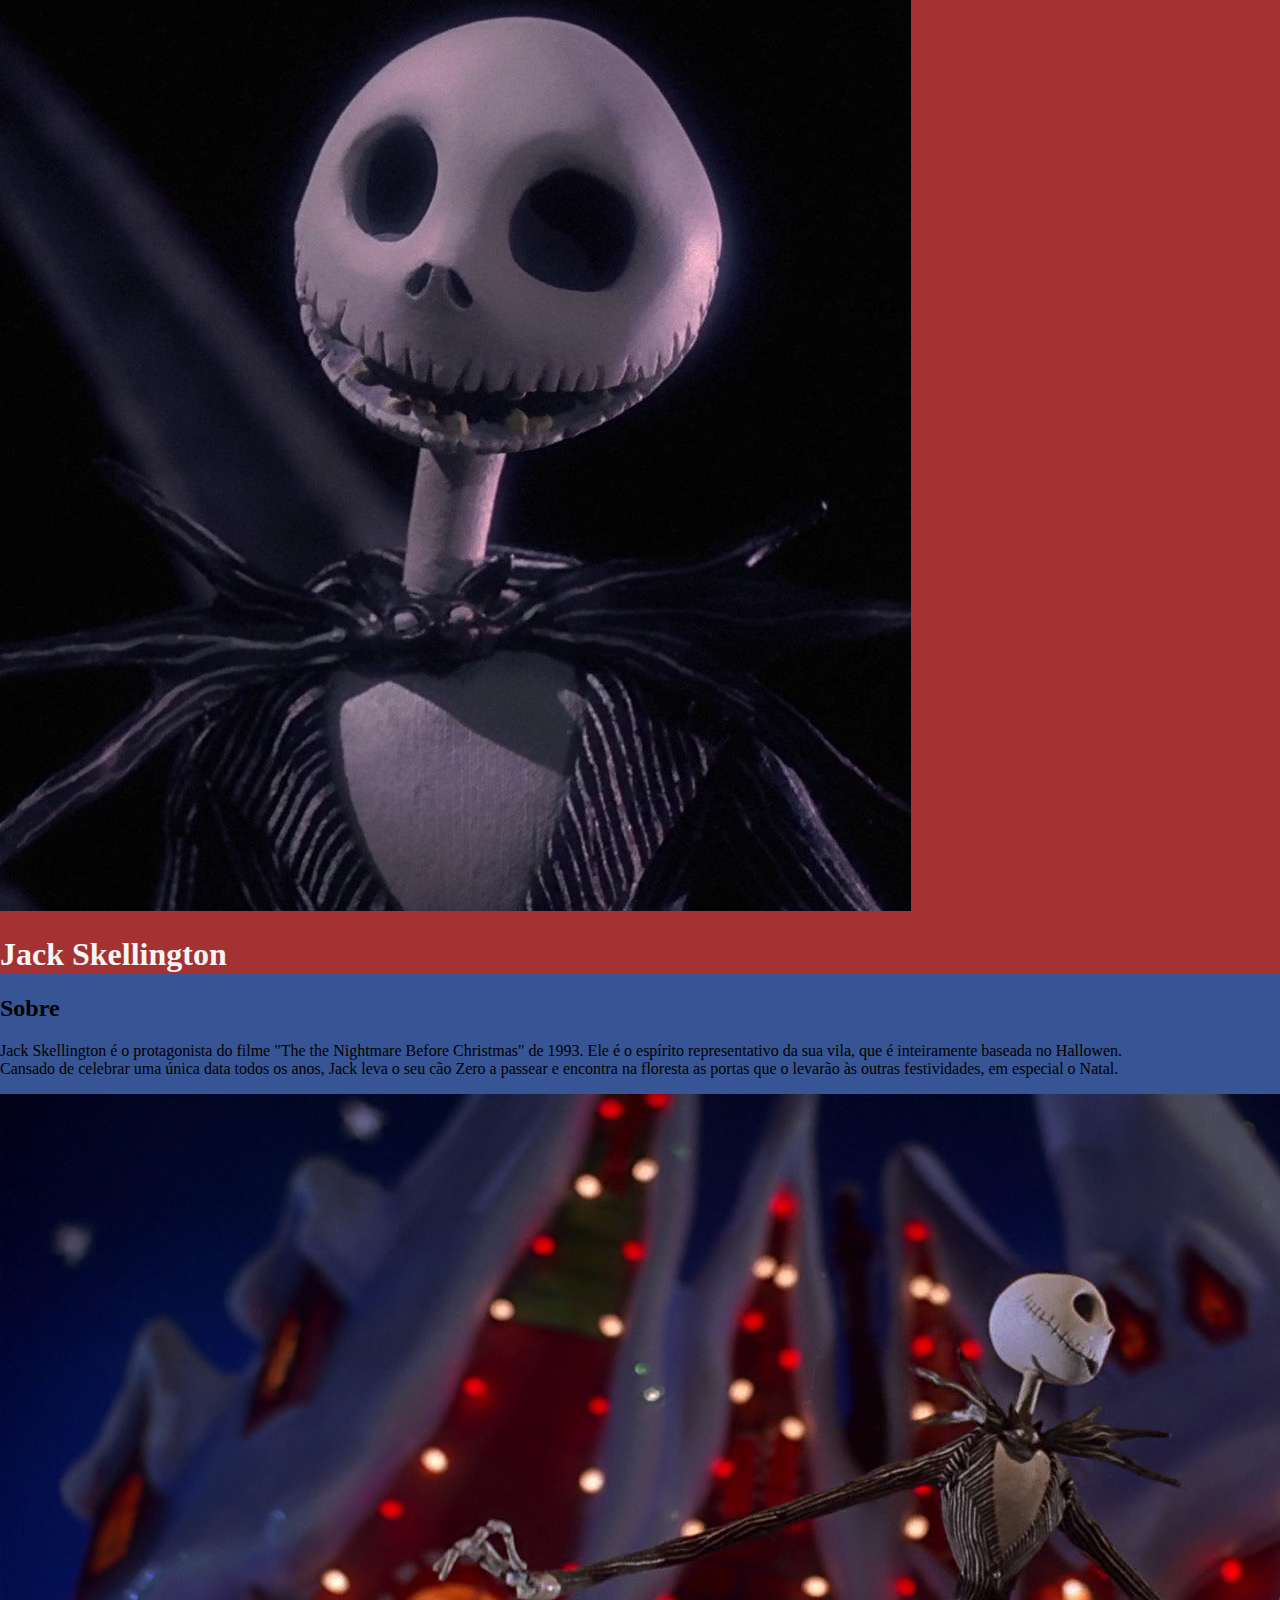
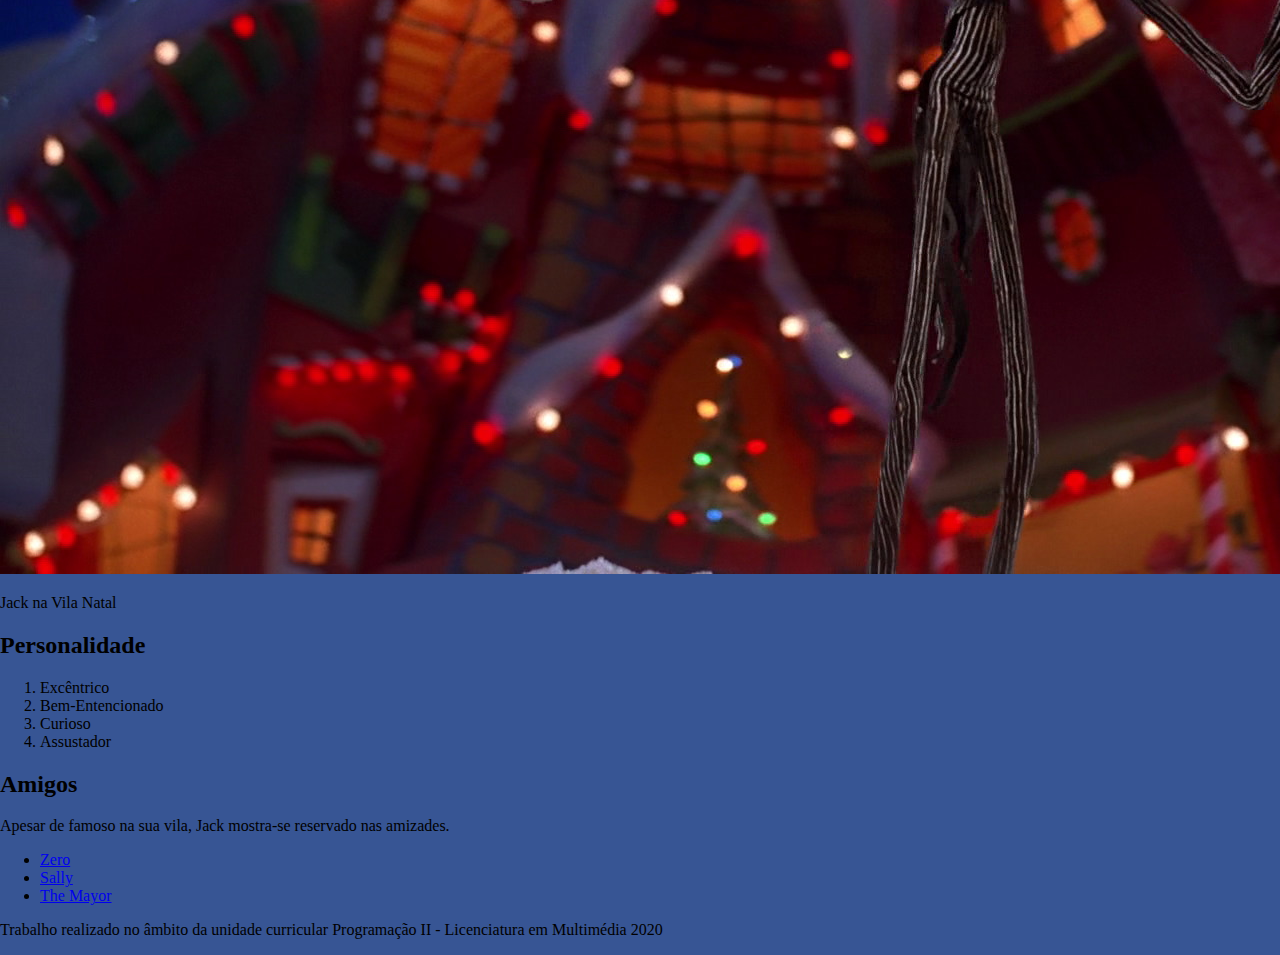
==== index.html @ dde1ffd3 "bgtesh" ====
<!DOCTYPE html>
<html>
    <head>
        <title>Este é . . . o Jack Skellington</title>
        <link rel="stylesheet" type="text/css" href="css/jack.css">
    </head>

    <body>
        <header>
            <img src="imagens/niceJack.jpg">
            <h1>Jack Skellington</h1>
        </header>

        <main>

            <h2>Sobre</h2>

            <p>Jack Skellington é o protagonista do filme "The the Nightmare Before Christmas" de 1993. Ele é o espírito representativo da sua vila, que é inteiramente baseada no Hallowen.
            <br>
            Cansado de celebrar uma única data todos os anos, Jack leva o seu cão Zero a passear e encontra na floresta as portas que o levarão às outras festividades, em especial o Natal.
            </p>

            <img src="imagens/Christmastown.jpg">
            <p>Jack na Vila Natal</p>

            <h2>Personalidade</h2>
            <ol>
                <li>Excêntrico</li>
                <li>Bem-Entencionado</li>
                <li>Curioso</li>
                <li>Assustador</li>
            </ol>
            

            <h2>Amigos</h2>

            <p>Apesar de famoso na sua vila, Jack mostra-se reservado nas amizades.
            </p>
            <ul>
                <li><a href="imagens/zero.jpg" target="_blank">Zero</a></li>
                <li><a href="imagens/sally.jpg" target="_blank">Sally</a></li>
                <li><a href="imagens/themayor.jpg" target="_blank">The Mayor</a></li>
            </ul>
        </main>

        </body>

        <footer>
            <p>
                Trabalho realizado no âmbito da unidade curricular Programação II - Licenciatura em Multimédia 2020
            </p>
        </footer>
</html>
---- css/jack.css ----
body
{
   margin: 0;
   background-color:rgb(55, 85, 148)
}

header
{
background-color: rgb(165, 50, 50);
}

header h1
{
    color:whitesmoke
}
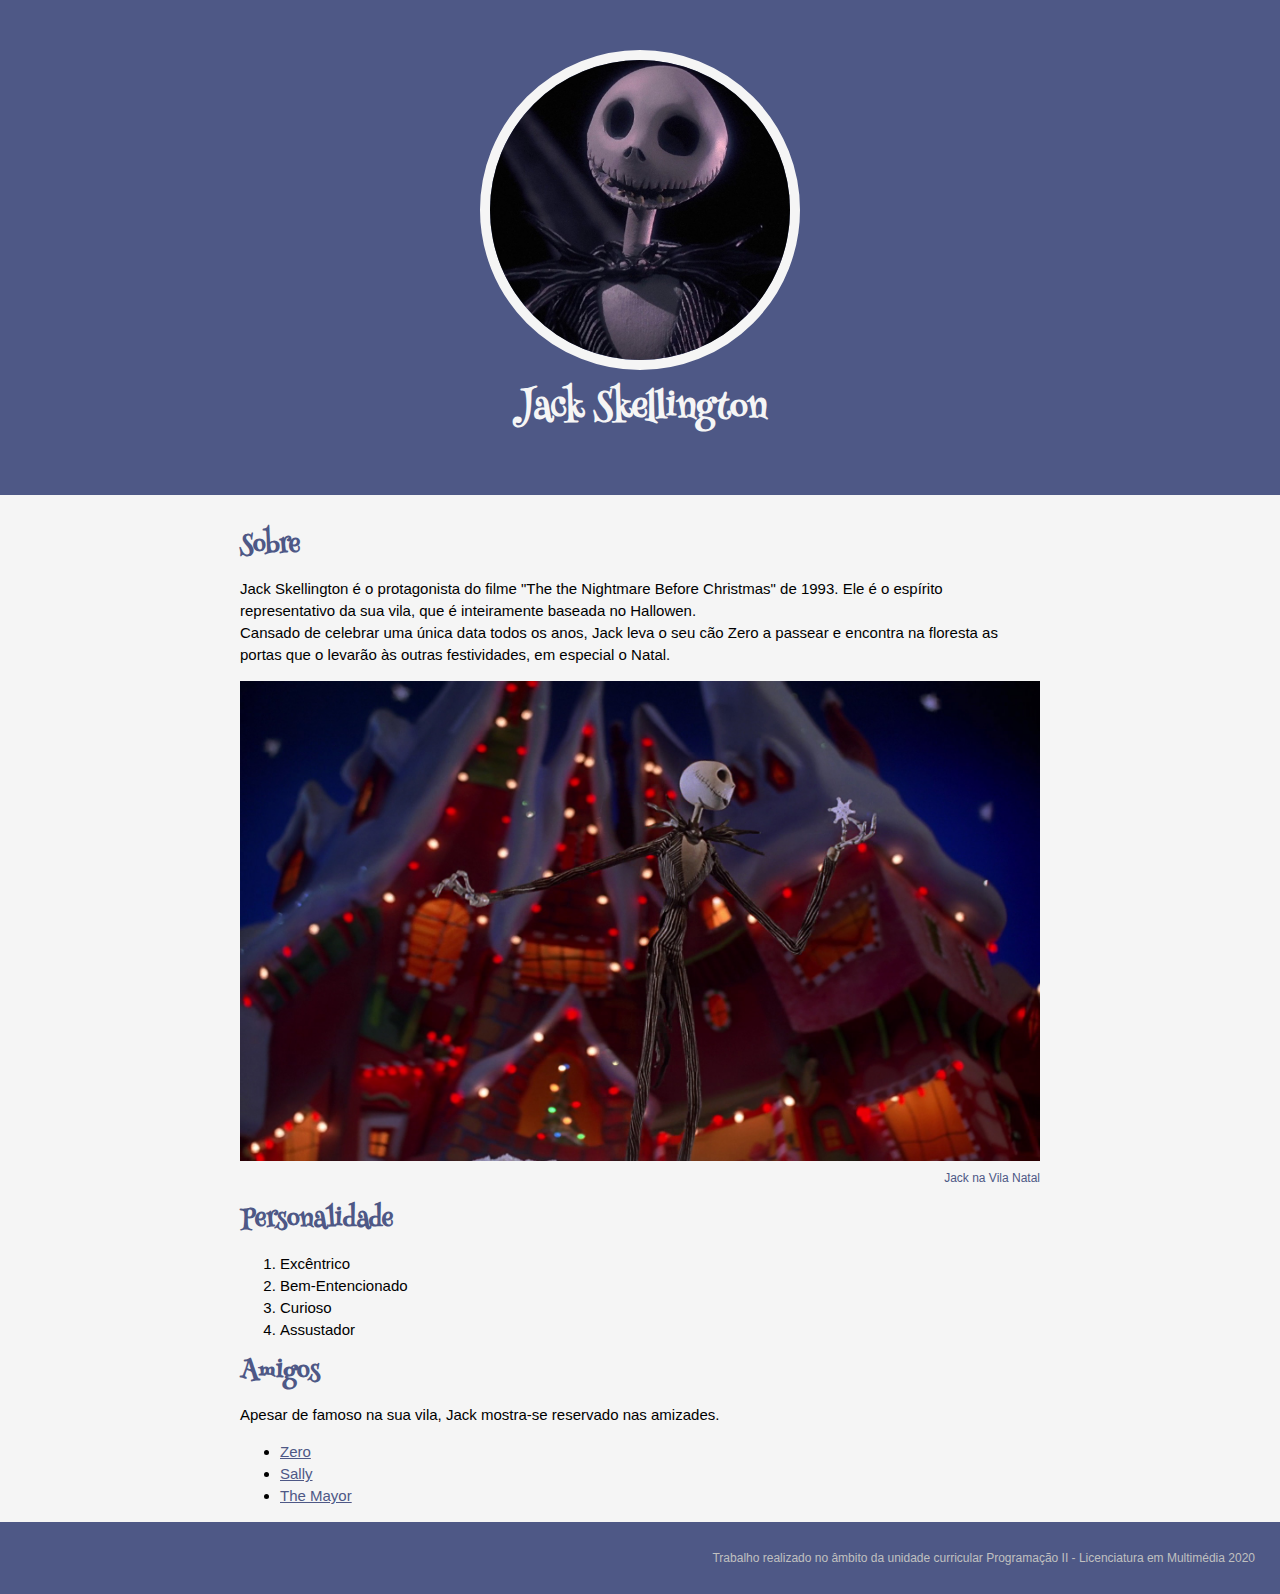
==== commit 791f05be: "ThisIsHalloweennn" ====
--- a/index.html
+++ b/index.html
@@ -2,6 +2,7 @@
 <html>
     <head>
         <title>Este é . . . o Jack Skellington</title>
+        <link href="https://fonts.googleapis.com/css2?family=Henny+Penny&display=swap" rel="stylesheet">
         <link rel="stylesheet" type="text/css" href="css/jack.css">
     </head>
 
@@ -21,7 +22,7 @@
             </p>
 
             <img src="imagens/Christmastown.jpg">
-            <p>Jack na Vila Natal</p>
+            <p class="caption">Jack na Vila Natal</p>
 
             <h2>Personalidade</h2>
             <ol>
@@ -43,7 +44,7 @@
             </ul>
         </main>
 
-        </body>
+    </body>
 
         <footer>
             <p>
--- a/css/jack.css
+++ b/css/jack.css
@@ -1,15 +1,92 @@
 body
 {
    margin: 0;
-   background-color:rgb(55, 85, 148)
+   background-color:whitesmoke;
+   font-family: -apple-system, BlinkMacSystemFont, 'Segoe UI', Roboto, Oxygen, Ubuntu, Cantarell, 'Open Sans', 'Helvetica Neue', sans-serif;
+   font-size: 15px;
+   line-height: 22px;
 }
 
 header
 {
-background-color: rgb(165, 50, 50);
+background-color:rgb(78, 88, 134);
+text-align: center;
+padding-bottom: 50px;
+padding-top: 50px;
 }
 
 header h1
 {
-    color:whitesmoke
+    color:whitesmoke;
+    
+}
+
+header img
+{
+    border-radius: 170px;
+    width:300px;
+    height:300px;
+    object-fit: cover;
+    border: 10px solid whitesmoke;
+}
+
+h1,h2
+{
+    font-family:'Henny Penny', cursive;
+    font-size: 35px;
+}
+
+main
+{
+    max-width: 800px;
+    margin: 0 auto;
+    padding: 20px 20px 0px 20px;
+}
+
+main img
+{
+    max-width: 100%;
+}
+
+h2
+{
+    font-size: 25px;
+    color: rgb(78, 88, 134);
+}
+
+p
+{
+    font-size: 15px;
+}
+
+a
+{
+    color:rgb(78,88,134);
+}
+
+a:hover
+{
+    color:crimson;
+}
+
+footer
+{
+    background-color: rgb(78, 88, 134);
+    text-align: right;
+    padding: 25px;
+}
+
+footer p 
+{
+    margin: 0px;
+    font-size: 12px;
+    color: silver;
+}
+
+.caption
+{
+    color: rgb(78, 88, 134);
+    margin:0px;
+    font-size: 12px;
+    text-align: right;
 }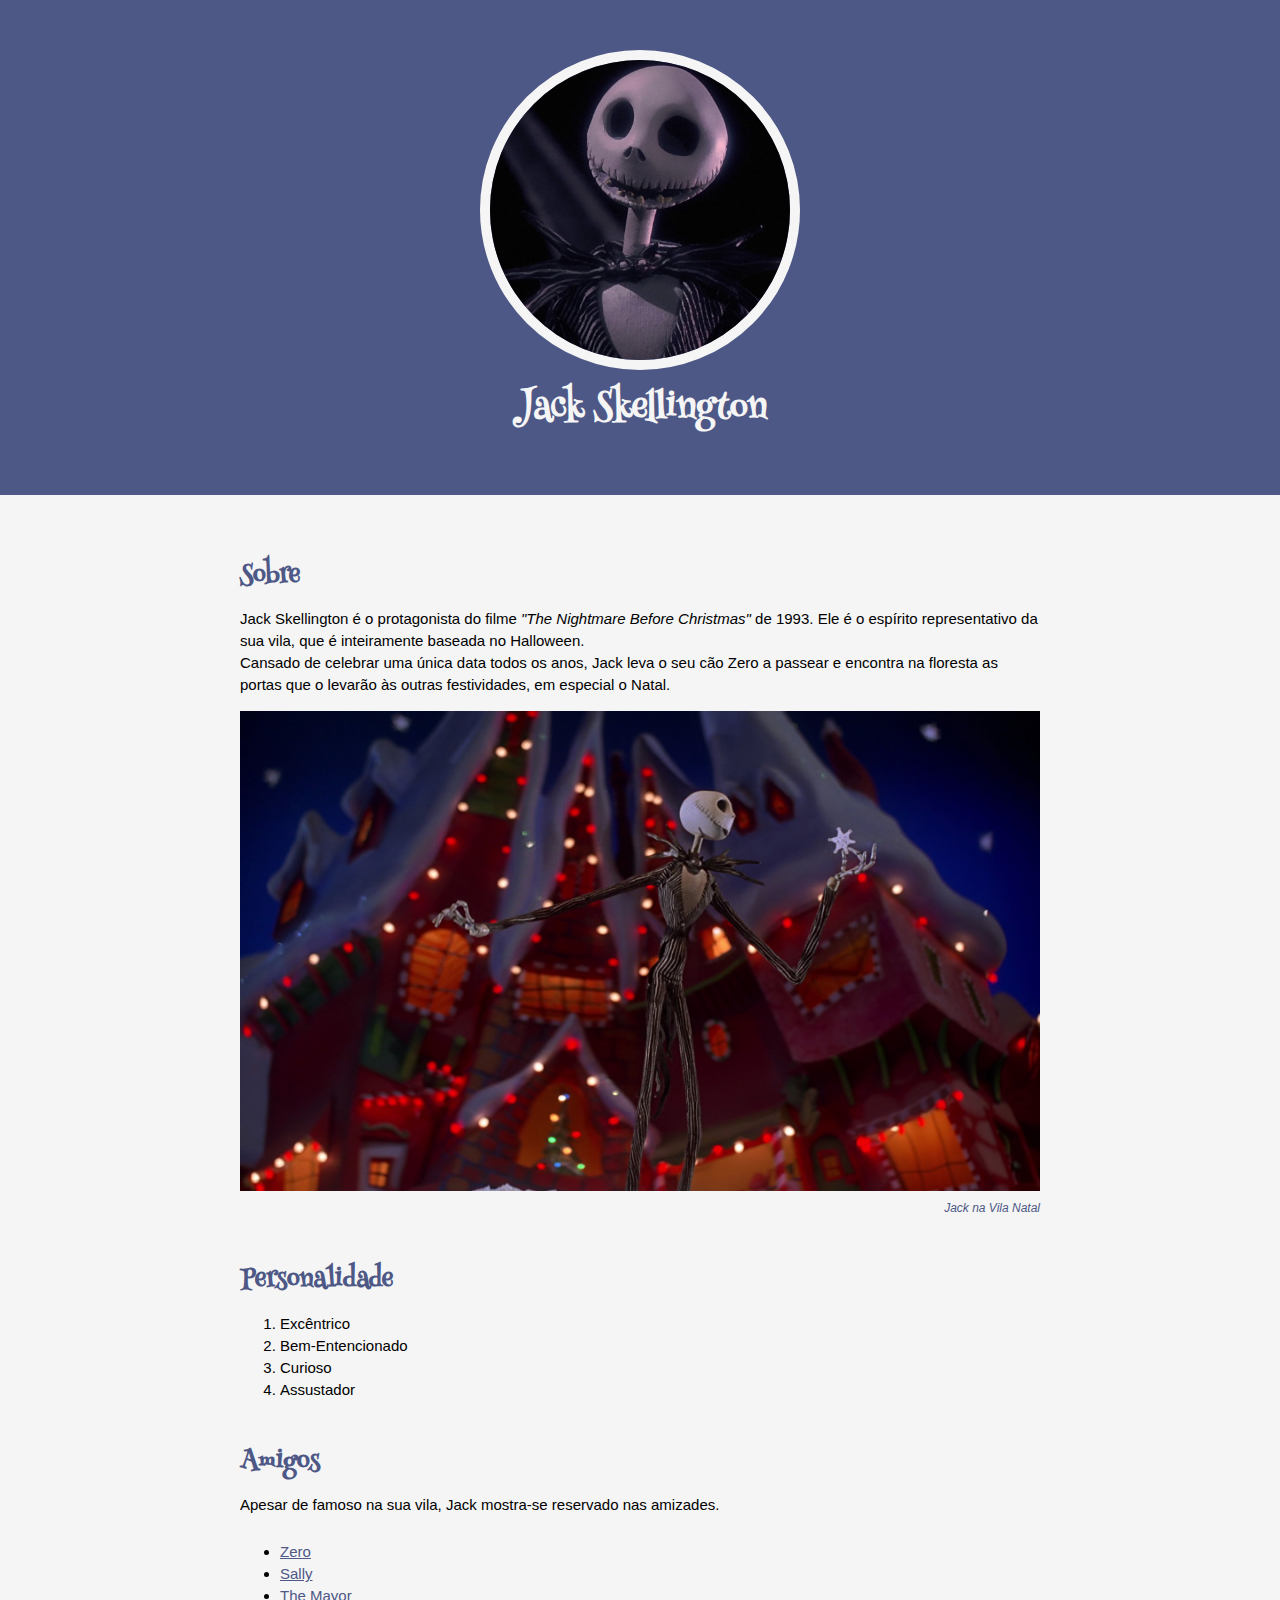
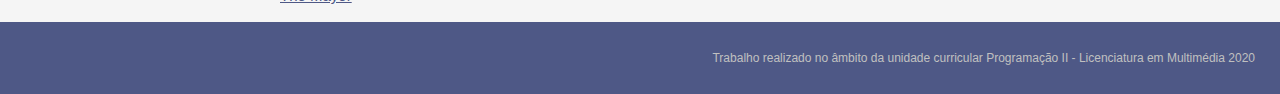
==== commit cb1af2a8: "Jack Skellington - done" ====
--- a/index.html
+++ b/index.html
@@ -16,13 +16,13 @@
 
             <h2>Sobre</h2>
 
-            <p>Jack Skellington é o protagonista do filme "The the Nightmare Before Christmas" de 1993. Ele é o espírito representativo da sua vila, que é inteiramente baseada no Hallowen.
+            <p>Jack Skellington é o protagonista do filme <i>"The Nightmare Before Christmas"</i> de 1993. Ele é o espírito representativo da sua vila, que é inteiramente baseada no Halloween.
             <br>
             Cansado de celebrar uma única data todos os anos, Jack leva o seu cão Zero a passear e encontra na floresta as portas que o levarão às outras festividades, em especial o Natal.
             </p>
 
             <img src="imagens/Christmastown.jpg">
-            <p class="caption">Jack na Vila Natal</p>
+            <p class="caption"><i>Jack na Vila Natal</i></p>
 
             <h2>Personalidade</h2>
             <ol>
--- a/css/jack.css
+++ b/css/jack.css
@@ -48,10 +48,16 @@
     max-width: 100%;
 }
 
+main ul
+{
+    padding-top: 10px;
+}
+
 h2
 {
     font-size: 25px;
     color: rgb(78, 88, 134);
+    padding-top: 30px;
 }
 
 p
